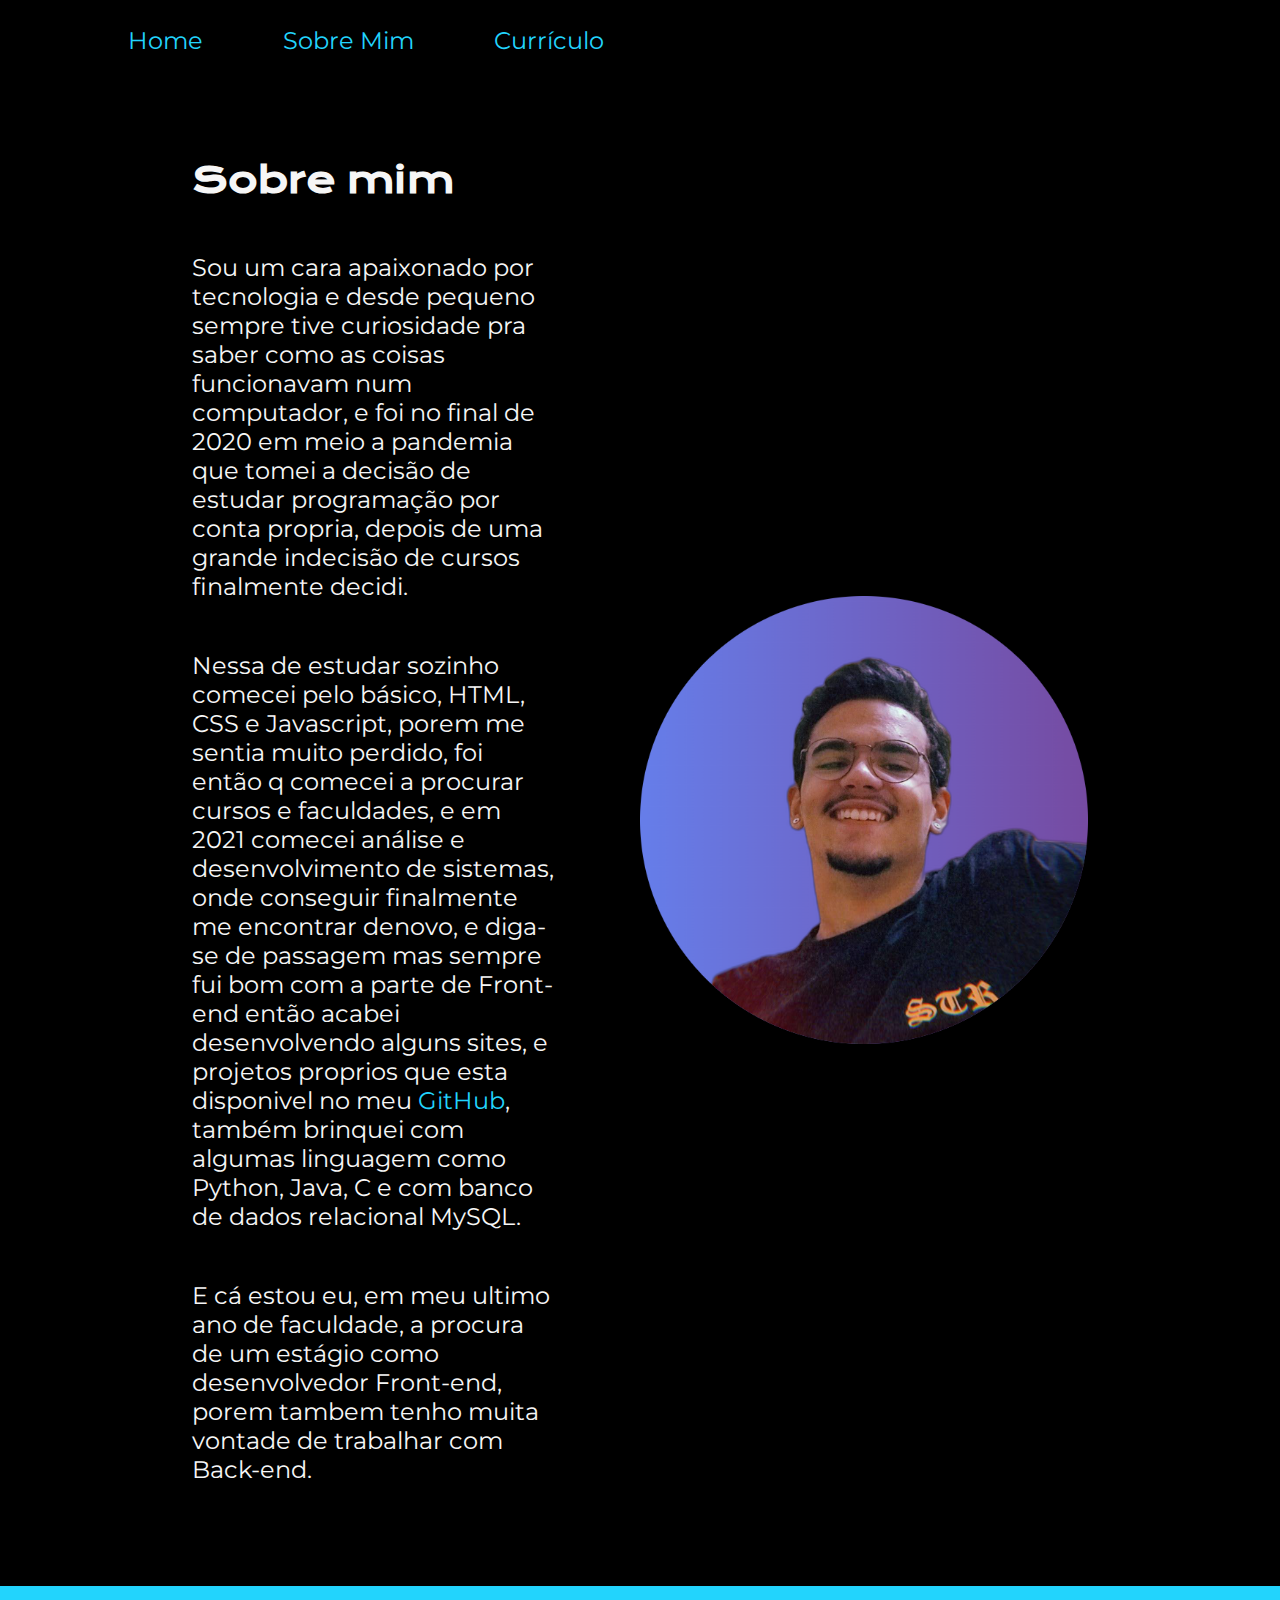
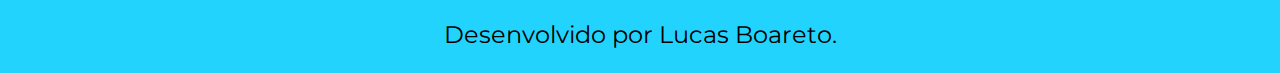
==== about.html @ 6a64ce2c "Add files via upload" ====
<!DOCTYPE html>
<html lang="en">
<head>
    <meta charset="UTF-8">
    <meta http-equiv="X-UA-Compatible" content="IE=edge">
    <meta name="viewport" content="width=device-width, initial-scale=1.0">
    <link rel="stylesheet" href="./styles/style.css">
    <title>Sobre Mim</title>
</head>
<body>
    <header class="cabecalho">
        <nav class="cabecalho__menu">
            <a class="cabecalho__menu__link" href="index.html">Home</a>
            <a class="cabecalho__menu__link" href="about.html">Sobre Mim</a>
            <a class="cabecalho__menu__link" href="curriculo.html">Currículo</a>

        </nav>
    </header>
    <main class="apresentacao">
        <section class="apresentacao__conteudo">
            <h1 class="apresentacao__conteudo__titulo">Sobre mim</h1>
            <p class="apresentacao__conteudo__texto">Sou um cara apaixonado por tecnologia e desde pequeno sempre tive
                curiosidade pra saber como as coisas funcionavam num computador, e foi no final de 2020 em meio a pandemia que tomei a decisão de 
                estudar programação por conta propria, depois de uma grande indecisão de cursos finalmente decidi.
            </p>
            <p class="apresentacao__conteudo__texto">Nessa de estudar sozinho comecei pelo básico, HTML, CSS e Javascript, porem me sentia muito perdido,
                foi então q comecei a procurar cursos e faculdades, e em 2021 comecei análise e desenvolvimento de sistemas, onde conseguir finalmente
                me encontrar denovo, e diga-se de passagem mas sempre fui bom com a parte de Front-end então acabei desenvolvendo alguns sites, e projetos
                proprios que esta disponivel no meu <a class="link__texto" href="https://github.com/LucasBXavier">GitHub</a>, também brinquei com algumas linguagem como Python,
                Java, C e com banco de dados relacional MySQL.
            </p>
            <p class="apresentacao__conteudo__texto">E cá estou eu, em meu ultimo ano de faculdade, a procura de um estágio como desenvolvedor Front-end,
                porem tambem tenho muita vontade de trabalhar com Back-end.
            </p>

        </section>
        <img class="foto__apresentacao" src="./assets/profile-pic (2).png" alt="imagem pessoal">    </main>
    <footer class="rodape">
        <p class="conteudo__rodape">Desenvolvido por Lucas Boareto.</p>
    </footer>
</body>
</html>
---- styles/style.css ----
@import url('https://fonts.googleapis.com/css2?family=Krona+One&family=Montserrat:wght@400;600&display=swap');

:root{
    --cor--principal: #000;
    --cor--secundaria: #f6f6f6;
    --cor--terciaria: #22D4FD;
    --cor--hover: #272727;

    --fonte--primaria:'Krona One', sans-serif;
    --fonte--secundaria:'montserrat', sans-serif;
}

*{
    margin: 0;
    padding: 0;
}

body{
    background-color: var(--cor--principal);
    box-sizing: border-box;
    color: var(--cor--principal);
}

.cabecalho{
    padding: 2% 0 0 10%;
}

.cabecalho__menu{
    display: flex;
    gap: 80px;
}

.cabecalho__menu__link{
    font-family: var(--fonte--secundaria);
    font-size: 1.5rem;
    font-weight: 400;
    color: var(--cor--terciaria);
    text-decoration: none;
}

h1{
    color: var(--cor--secundaria);
}

.titulo{
    color: var(--cor--terciaria);
}

span{
    color: var(--cor--terciaria);
}

.tec{
   color: var(--cor--terciaria);
}

p{
    color: var(--cor--secundaria);
    margin-top: 10px;
}

.foto__apresentacao{
    width: 50%;
}

.apresentacao{
    padding: 8% 15%;
    display: flex;
    align-items: center;
    justify-content: space-between;
    gap: 82px;
}

.apresentacao__conteudo{
    width: 50%;
    display: flex;
    flex-direction: column;
    gap: 40px;
}

.apresentacao__conteudo__titulo{
    font-size: 2.25rem;
    font-family: var(--fonte--primaria);
}

.apresentacao__conteudo__texto{
    font-size: 1.5rem;
    font-family: var(--fonte--secundaria);
}

.apresentacao__links{
    display: flex;
    flex-direction: column;
    justify-content: space-between;
    align-items: center;
    gap: 32px;
}

.apresentacao__links__subtitulo{
    color: var(--cor--secundaria);
    font-family: var(--fonte--primaria);
    font-weight: 400;
    font-size: 1.5rem;
}

.apresentacao__links__navegacao{
    display: flex;
    justify-content: center;
    gap: 16px;
    text-decoration: none;
    text-align: center;
    font-size: 1.5rem;
    font-family: var(--fonte--secundaria);
    font-weight: 600;
    padding: 15.5px 0;
    width: 50%;
    border: 2px solid var(--cor--terciaria);
    border-radius: 8px;
    color: var(--cor--secundaria);
}

.apresentacao__links__navegacao:hover{
    background-color: var(--cor--hover);
}

.rodape{
    background-color: var(--cor--terciaria);
    padding: 24px;
    text-align: center;
    font-family: var(--fonte--secundaria);
    font-size: 1.5rem;
    font-weight: 400;
}

.conteudo__rodape{
    color: var(--cor--principal);
}

.lista{
    color: var(--cor--secundaria);
    font-family: var(--fonte--secundaria);
    font-weight: 500;
    font-size: 1.25rem;
}

.link__texto{
    text-decoration: none;
    color: var(--cor--terciaria);
}

@media (max-width: 1200px) {
    .cabecalho{
        padding: 10%;
    }
    .cabecalho__menu{
        justify-content: center;
    }

    .apresentacao{
        flex-direction: column-reverse;
        padding: 5%;

    }
    .apresentacao__conteudo{
        width: auto;
    }

}
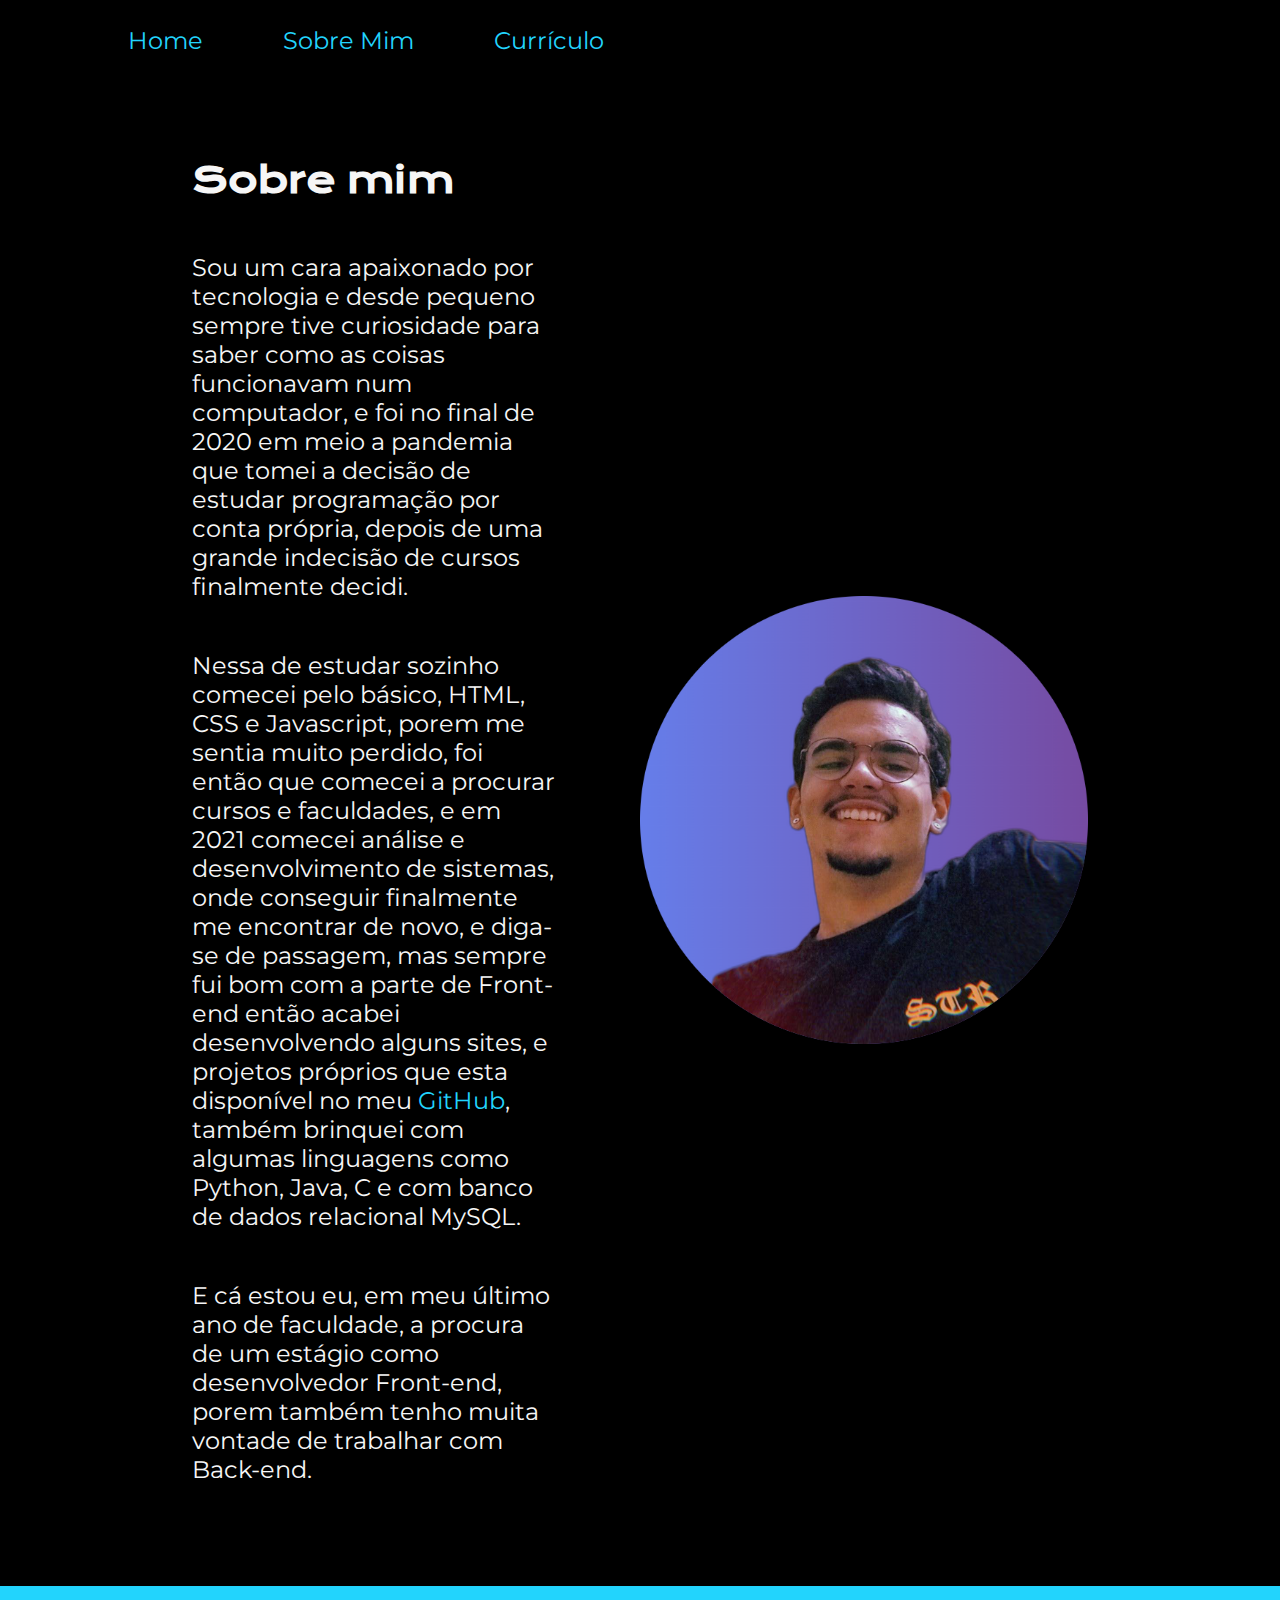
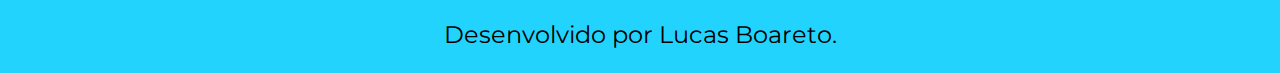
==== commit 3743798f: "atualização do portifolio" ====
--- a/about.html
+++ b/about.html
@@ -1,42 +1,42 @@
-<!DOCTYPE html>
-<html lang="en">
-<head>
-    <meta charset="UTF-8">
-    <meta http-equiv="X-UA-Compatible" content="IE=edge">
-    <meta name="viewport" content="width=device-width, initial-scale=1.0">
-    <link rel="stylesheet" href="./styles/style.css">
-    <title>Sobre Mim</title>
-</head>
-<body>
-    <header class="cabecalho">
-        <nav class="cabecalho__menu">
-            <a class="cabecalho__menu__link" href="index.html">Home</a>
-            <a class="cabecalho__menu__link" href="about.html">Sobre Mim</a>
-            <a class="cabecalho__menu__link" href="curriculo.html">Currículo</a>
-
-        </nav>
-    </header>
-    <main class="apresentacao">
-        <section class="apresentacao__conteudo">
-            <h1 class="apresentacao__conteudo__titulo">Sobre mim</h1>
-            <p class="apresentacao__conteudo__texto">Sou um cara apaixonado por tecnologia e desde pequeno sempre tive
-                curiosidade pra saber como as coisas funcionavam num computador, e foi no final de 2020 em meio a pandemia que tomei a decisão de 
-                estudar programação por conta propria, depois de uma grande indecisão de cursos finalmente decidi.
-            </p>
-            <p class="apresentacao__conteudo__texto">Nessa de estudar sozinho comecei pelo básico, HTML, CSS e Javascript, porem me sentia muito perdido,
-                foi então q comecei a procurar cursos e faculdades, e em 2021 comecei análise e desenvolvimento de sistemas, onde conseguir finalmente
-                me encontrar denovo, e diga-se de passagem mas sempre fui bom com a parte de Front-end então acabei desenvolvendo alguns sites, e projetos
-                proprios que esta disponivel no meu <a class="link__texto" href="https://github.com/LucasBXavier">GitHub</a>, também brinquei com algumas linguagem como Python,
-                Java, C e com banco de dados relacional MySQL.
-            </p>
-            <p class="apresentacao__conteudo__texto">E cá estou eu, em meu ultimo ano de faculdade, a procura de um estágio como desenvolvedor Front-end,
-                porem tambem tenho muita vontade de trabalhar com Back-end.
-            </p>
-
-        </section>
-        <img class="foto__apresentacao" src="./assets/profile-pic (2).png" alt="imagem pessoal">    </main>
-    <footer class="rodape">
-        <p class="conteudo__rodape">Desenvolvido por Lucas Boareto.</p>
-    </footer>
-</body>
+<!DOCTYPE html>
+<html lang="en">
+<head>
+    <meta charset="UTF-8">
+    <meta http-equiv="X-UA-Compatible" content="IE=edge">
+    <meta name="viewport" content="width=device-width, initial-scale=1.0">
+    <link rel="stylesheet" href="./styles/style.css">
+    <title>Sobre Mim</title>
+</head>
+<body>
+    <header class="cabecalho">
+        <nav class="cabecalho__menu">
+            <a class="cabecalho__menu__link" href="index.html">Home</a>
+            <a class="cabecalho__menu__link" href="about.html">Sobre Mim</a>
+            <a class="cabecalho__menu__link" href="curriculo.html">Currículo</a>
+
+        </nav>
+    </header>
+    <main class="apresentacao">
+        <section class="apresentacao__conteudo">
+            <h1 class="apresentacao__conteudo__titulo">Sobre mim</h1>
+            <p class="apresentacao__conteudo__texto">Sou um cara apaixonado por tecnologia e desde pequeno sempre tive
+                curiosidade para saber como as coisas funcionavam num computador, e foi no final de 2020 em meio a pandemia que tomei a decisão de 
+                estudar programação por conta própria, depois de uma grande indecisão de cursos finalmente decidi.
+            </p>
+            <p class="apresentacao__conteudo__texto">Nessa de estudar sozinho comecei pelo básico, HTML, CSS e Javascript, porem me sentia muito perdido,
+                foi então que comecei a procurar cursos e faculdades, e em 2021 comecei análise e desenvolvimento de sistemas, onde conseguir finalmente
+                me encontrar de novo, e diga-se de passagem, mas sempre fui bom com a parte de Front-end então acabei desenvolvendo alguns sites, e projetos
+                próprios que esta disponível no meu <a class="link__texto" href="https://github.com/LucasBXavier">GitHub</a>, também brinquei com algumas linguagens como Python,
+                Java, C e com banco de dados relacional MySQL.
+            </p>
+            <p class="apresentacao__conteudo__texto">E cá estou eu, em meu último ano de faculdade, a procura de um estágio como desenvolvedor Front-end,
+                porem também tenho muita vontade de trabalhar com Back-end.
+            </p>
+
+        </section>
+        <img class="foto__apresentacao" src="./assets/profile-pic (2).png" alt="imagem pessoal">    </main>
+    <footer class="rodape">
+        <p class="conteudo__rodape">Desenvolvido por Lucas Boareto.</p>
+    </footer>
+</body>
 </html>--- a/styles/style.css
+++ b/styles/style.css
@@ -1,168 +1,169 @@
-@import url('https://fonts.googleapis.com/css2?family=Krona+One&family=Montserrat:wght@400;600&display=swap');
-
-:root{
-    --cor--principal: #000;
-    --cor--secundaria: #f6f6f6;
-    --cor--terciaria: #22D4FD;
-    --cor--hover: #272727;
-
-    --fonte--primaria:'Krona One', sans-serif;
-    --fonte--secundaria:'montserrat', sans-serif;
-}
-
-*{
-    margin: 0;
-    padding: 0;
-}
-
-body{
-    background-color: var(--cor--principal);
-    box-sizing: border-box;
-    color: var(--cor--principal);
-}
-
-.cabecalho{
-    padding: 2% 0 0 10%;
-}
-
-.cabecalho__menu{
-    display: flex;
-    gap: 80px;
-}
-
-.cabecalho__menu__link{
-    font-family: var(--fonte--secundaria);
-    font-size: 1.5rem;
-    font-weight: 400;
-    color: var(--cor--terciaria);
-    text-decoration: none;
-}
-
-h1{
-    color: var(--cor--secundaria);
-}
-
-.titulo{
-    color: var(--cor--terciaria);
-}
-
-span{
-    color: var(--cor--terciaria);
-}
-
-.tec{
-   color: var(--cor--terciaria);
-}
-
-p{
-    color: var(--cor--secundaria);
-    margin-top: 10px;
-}
-
-.foto__apresentacao{
-    width: 50%;
-}
-
-.apresentacao{
-    padding: 8% 15%;
-    display: flex;
-    align-items: center;
-    justify-content: space-between;
-    gap: 82px;
-}
-
-.apresentacao__conteudo{
-    width: 50%;
-    display: flex;
-    flex-direction: column;
-    gap: 40px;
-}
-
-.apresentacao__conteudo__titulo{
-    font-size: 2.25rem;
-    font-family: var(--fonte--primaria);
-}
-
-.apresentacao__conteudo__texto{
-    font-size: 1.5rem;
-    font-family: var(--fonte--secundaria);
-}
-
-.apresentacao__links{
-    display: flex;
-    flex-direction: column;
-    justify-content: space-between;
-    align-items: center;
-    gap: 32px;
-}
-
-.apresentacao__links__subtitulo{
-    color: var(--cor--secundaria);
-    font-family: var(--fonte--primaria);
-    font-weight: 400;
-    font-size: 1.5rem;
-}
-
-.apresentacao__links__navegacao{
-    display: flex;
-    justify-content: center;
-    gap: 16px;
-    text-decoration: none;
-    text-align: center;
-    font-size: 1.5rem;
-    font-family: var(--fonte--secundaria);
-    font-weight: 600;
-    padding: 15.5px 0;
-    width: 50%;
-    border: 2px solid var(--cor--terciaria);
-    border-radius: 8px;
-    color: var(--cor--secundaria);
-}
-
-.apresentacao__links__navegacao:hover{
-    background-color: var(--cor--hover);
-}
-
-.rodape{
-    background-color: var(--cor--terciaria);
-    padding: 24px;
-    text-align: center;
-    font-family: var(--fonte--secundaria);
-    font-size: 1.5rem;
-    font-weight: 400;
-}
-
-.conteudo__rodape{
-    color: var(--cor--principal);
-}
-
-.lista{
-    color: var(--cor--secundaria);
-    font-family: var(--fonte--secundaria);
-    font-weight: 500;
-    font-size: 1.25rem;
-}
-
-.link__texto{
-    text-decoration: none;
-    color: var(--cor--terciaria);
-}
-
-@media (max-width: 1200px) {
-    .cabecalho{
-        padding: 10%;
-    }
-    .cabecalho__menu{
-        justify-content: center;
-    }
-
-    .apresentacao{
-        flex-direction: column-reverse;
-        padding: 5%;
-
-    }
-    .apresentacao__conteudo{
-        width: auto;
-    }
-
-}+@import url('https://fonts.googleapis.com/css2?family=Krona+One&family=Montserrat:wght@400;600&display=swap');
+
+:root{
+    --cor--principal: #000;
+    --cor--secundaria: #f6f6f6;
+    --cor--terciaria: #22D4FD;
+    --cor--hover: #272727;
+
+    --fonte--primaria:'Krona One', sans-serif;
+    --fonte--secundaria:'montserrat', sans-serif;
+}
+
+*{
+    margin: 0;
+    padding: 0;
+}
+
+body{
+    background-color: var(--cor--principal);
+    box-sizing: border-box;
+    color: var(--cor--principal);
+}
+
+.cabecalho{
+    padding: 2% 0 0 10%;
+}
+
+.cabecalho__menu{
+    display: flex;
+    gap: 80px;
+}
+
+.cabecalho__menu__link{
+    font-family: var(--fonte--secundaria);
+    font-size: 1.5rem;
+    font-weight: 400;
+    color: var(--cor--terciaria);
+    text-decoration: none;
+}
+
+h1{
+    color: var(--cor--secundaria);
+}
+
+.titulo{
+    color: var(--cor--terciaria);
+}
+
+span{
+    color: var(--cor--terciaria);
+}
+
+.tec{
+   color: var(--cor--terciaria);
+}
+
+p{
+    color: var(--cor--secundaria);
+    margin-top: 10px;
+}
+
+.foto__apresentacao{
+    width: 50%;
+}
+
+.apresentacao{
+    padding: 8% 15%;
+    display: flex;
+    align-items: center;
+    justify-content: space-between;
+    gap: 82px;
+}
+
+.apresentacao__conteudo{
+    width: 50%;
+    display: flex;
+    flex-direction: column;
+    gap: 40px;
+}
+
+.apresentacao__conteudo__titulo{
+    font-size: 2.25rem;
+    font-family: var(--fonte--primaria);
+}
+
+.apresentacao__conteudo__texto{
+    font-size: 1.5rem;
+    font-family: var(--fonte--secundaria);
+}
+
+.apresentacao__links{
+    display: flex;
+    flex-direction: column;
+    justify-content: space-between;
+    align-items: center;
+    gap: 32px;
+}
+
+.apresentacao__links__subtitulo{
+    color: var(--cor--secundaria);
+    font-family: var(--fonte--primaria);
+    font-weight: 400;
+    font-size: 1.5rem;
+}
+
+.apresentacao__links__navegacao{
+    display: flex;
+    justify-content: center;
+    gap: 16px;
+    text-decoration: none;
+    text-align: center;
+    font-size: 1.5rem;
+    font-family: var(--fonte--secundaria);
+    font-weight: 600;
+    padding: 15.5px 0;
+    width: 50%;
+    border: 2px solid var(--cor--terciaria);
+    border-radius: 8px;
+    color: var(--cor--secundaria);
+}
+
+.apresentacao__links__navegacao:hover{
+    background-color: var(--cor--hover);
+}
+
+.rodape{
+    background-color: var(--cor--terciaria);
+    padding: 24px;
+    text-align: center;
+    font-family: var(--fonte--secundaria);
+    font-size: 1.5rem;
+    font-weight: 400;
+}
+
+.conteudo__rodape{
+    color: var(--cor--principal);
+}
+
+.lista{
+    color: var(--cor--secundaria);
+    font-family: var(--fonte--secundaria);
+    font-weight: 500;
+    font-size: 1.25rem;
+}
+
+.link__texto{
+    text-decoration: none;
+    color: var(--cor--terciaria);
+}
+
+@media (max-width: 1200px) {
+    .cabecalho{
+        padding: 10%;
+    }
+    .cabecalho__menu{
+        justify-content: center;
+        gap: 40px;
+    }
+
+    .apresentacao{
+        flex-direction: column-reverse;
+        padding: 5%;
+
+    }
+    .apresentacao__conteudo{
+        width: auto;
+    }
+
+}
